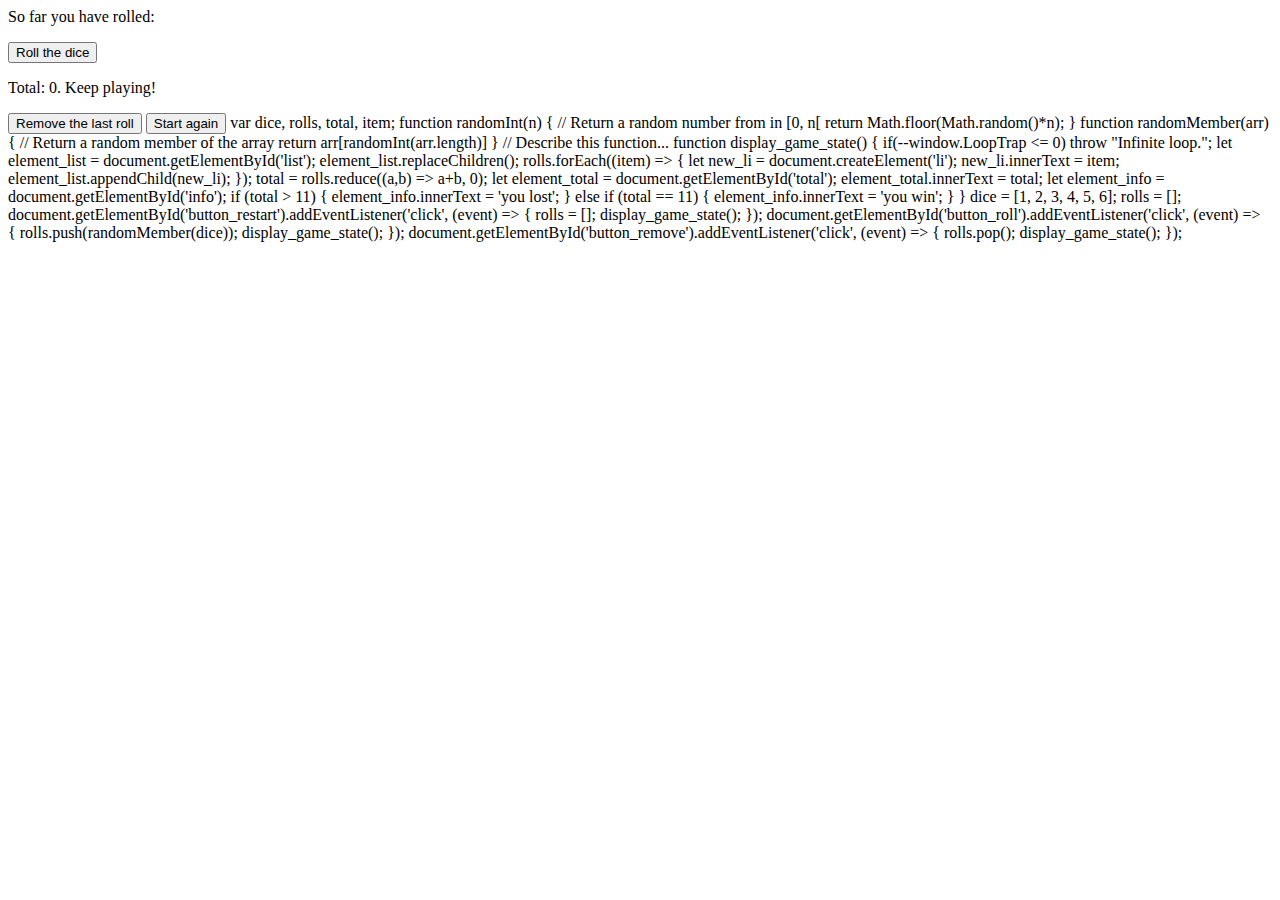
==== index.html @ 62adfa1c "Create index.html" ====
<html> 

<p>So far you have rolled:</p>
<ul id="list"></ul>
<button id="button_roll">Roll the dice</button>
<p>Total: <span id="total">0</span>. <span id="info">Keep playing!</span></p>
<button id="button_remove">Remove the last roll</button>
<button id="button_restart">Start again</button>
</html>
<scrip>


var dice, rolls, total, item;

function randomInt(n) {
  // Return a random number from in [0, n[
  return Math.floor(Math.random()*n);
}

function randomMember(arr) {
  // Return a random member of the array
  return arr[randomInt(arr.length)]
}

// Describe this function...
function display_game_state() {
  if(--window.LoopTrap <= 0) throw "Infinite loop.";
  let element_list = document.getElementById('list');
  element_list.replaceChildren();
  rolls.forEach((item) => {
    let new_li = document.createElement('li');
    new_li.innerText = item;

    element_list.appendChild(new_li);
  });
  total = rolls.reduce((a,b) => a+b, 0);
  let element_total = document.getElementById('total');
  element_total.innerText = total;
  let element_info = document.getElementById('info');
  if (total > 11) {
    element_info.innerText = 'you lost';
  } else if (total == 11) {
    element_info.innerText = 'you win';
  }
}


dice = [1, 2, 3, 4, 5, 6];
rolls = [];


document.getElementById('button_restart').addEventListener('click', (event) => {
  rolls = [];
  display_game_state();

});

document.getElementById('button_roll').addEventListener('click', (event) => {
  rolls.push(randomMember(dice));
  display_game_state();

});

document.getElementById('button_remove').addEventListener('click', (event) => {
  rolls.pop();
  display_game_state();

});
</scrip>
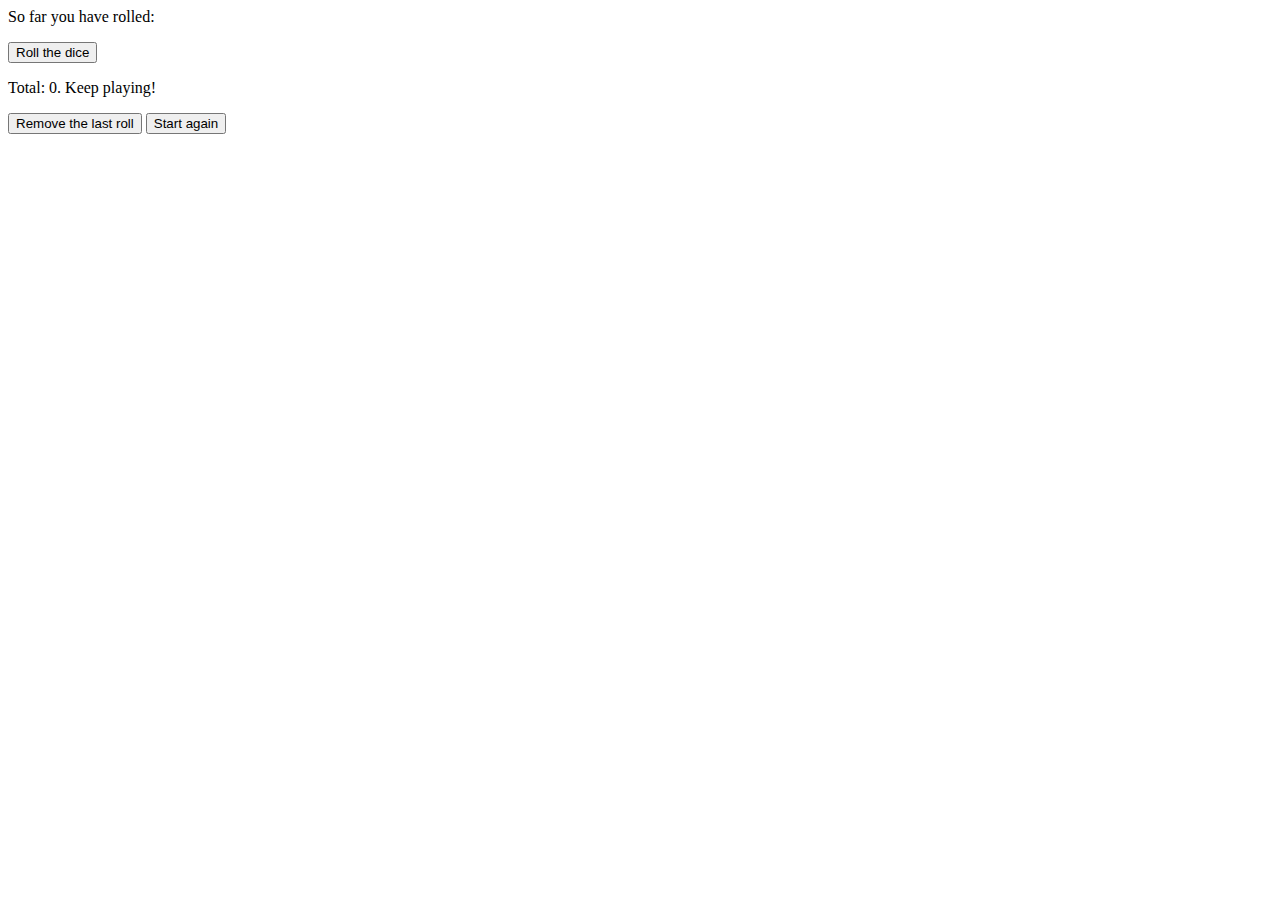
==== commit 04cbb97a: "Update index.html" ====
--- a/index.html
+++ b/index.html
@@ -7,10 +7,8 @@
 <p>Total: <span id="total">0</span>. <span id="info">Keep playing!</span></p>
 <button id="button_remove">Remove the last roll</button>
 <button id="button_restart">Start again</button>
-</html>
-<scrip>
 
-
+<script>
 var dice, rolls, total, item;
 
 function randomInt(n) {
@@ -67,4 +65,6 @@
   display_game_state();
 
 });
-</scrip>
+
+</script>
+  </hdml>
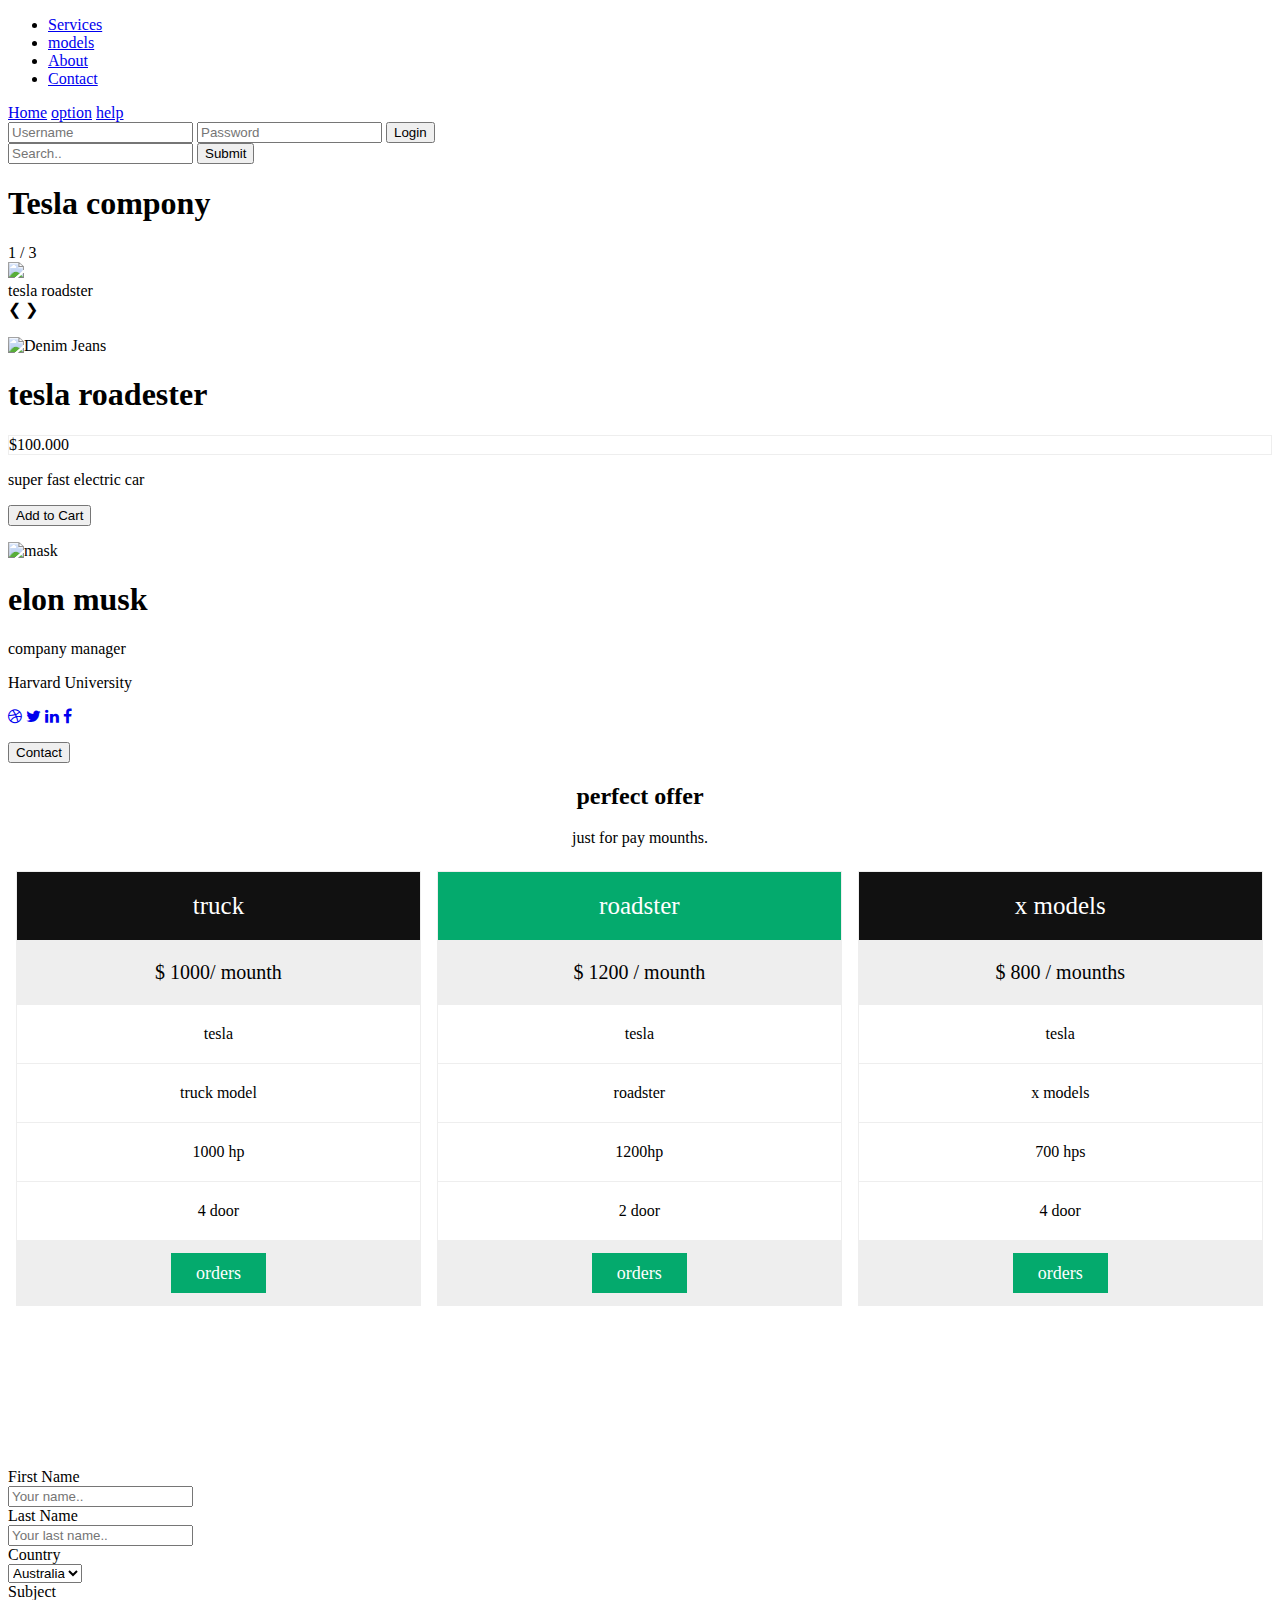
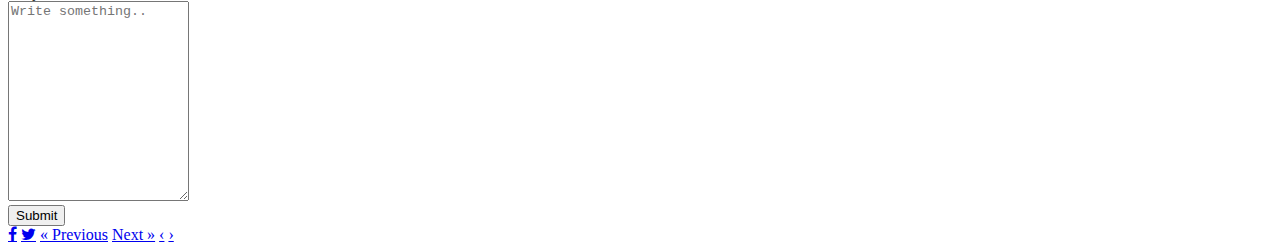
==== commit a0fb1195: "Rename index.html.1 to index.html" ====
--- a/index.html
+++ b/index.html
@@ -1,70 +1,353 @@
-
-<html> 
-
-<p>So far you have rolled:</p>
-<ul id="list"></ul>
-<button id="button_roll">Roll the dice</button>
-<p>Total: <span id="total">0</span>. <span id="info">Keep playing!</span></p>
-<button id="button_remove">Remove the last roll</button>
-<button id="button_restart">Start again</button>
+<!-- Slideshow container -->
+<!DOCTYPE html>
+  <html>
+    <head> <link rel="stylesheet" href="style.css">
+        
+<body>
+<header class="header"> 
+    <nav class="navbar">
+
+       <ul class="nav-menu">
+            <li class="nav-item">
+                <a href="#" class="nav-link">Services</a>
+            </li>
+            <li class="nav-item">
+                <a href="#" class="nav-link">models</a>
+            </li>
+            <li class="nav-item">
+                <a href="#" class="nav-link">About</a>
+            </li>
+            <li class="nav-item">
+                <a href="#" class="nav-link">Contact</a>
+            </li>
+        </ul>
+        <div class="hamburger">
+            <span class="bar"></span>
+            <span class="bar"></span>
+            <span class="bar"></span>
+        </div>
+    </nav>  
+
+
+
+<div class="topnav">
+<a class="active" href="#home">Home</a>
+<a href="#about">option</a>
+<a href="#contact">help</a>
+<div class="login-container">
+<form action="/action_page.php">
+  <input type="text" placeholder="Username" name="username">
+  <input type="text" placeholder="Password" name="psw">
+  <button type="submit">Login</button>
+</form>
+</div>
+</div>
+
+
+<div class="search-container">
+<form action="/action_page.php">
+  <input type="text" placeholder="Search.." name="search">
+  <button type="submit">Submit</button>
+</form>
+</div>
+
+
+
+
+<h1 id="title"> Tesla compony </h1>
+<link rel="stylesheet" href="styles.css">
+</Header>
+
+
+
+
+
+
+
+
+
+
+
+<div class="slideshow-container">
+
+<!-- Full-width images with number and caption text -->
+<div class="mySlides fade">
+<div class="numbertext">1 / 3</div>
+<img  src="https://cdn.motor1.com/images/mgl/VA0z9/s3/tesla-roadster.jpg" style="width:100%">
+<div class="text">tesla roadster</div>
+</div>
+
+<div class="mySlides fade">
+<div class="numbertext">2 / 3</div>
+<img src="https://tesla-cdn.thron.com/delivery/public/image/tesla/3863f3e5-546a-4b22-bcbc-1f8ee0479744/bvlatuR/std/1200x628/MX-Social" style="width:100%">
+<div class="text">tesla x</div>
+</div>
+
+<div class="mySlides fade">
+<div class="numbertext">3 / 3</div>
+<img src="https://www.tesla.com/xNVh4yUEc3B9/04_Desktop.jpg" style="width:100%">
+<div class="text">tesla truck</div>
+</div>
+<!-- Next and previous buttons -->
+<a class="prev" onclick="plusSlides(-1)">&#10094;</a>
+<a class="next" onclick="plusSlides(1)">&#10095;</a>
+</div>
+<br>
+
+<!-- The dots/circles -->
+<div style="text-align:center">
+<span class="dot" onclick="currentSlide(1)"></span>
+<span class="dot" onclick="currentSlide(2)"></span>
+<span class="dot" onclick="currentSlide(3)"></span>
+</div>
+
+
+
+
+
+<div class="card">
+<img src="https://hips.hearstapps.com/hmg-prod.s3.amazonaws.com/images/the-grid-5-8-20-1588942894.jpg" alt="Denim Jeans" style="width:100%">
+<h1>tesla roadester</h1>
+<p class="price">$100.000</p>
+<p>super fast electric car</p>
+<p><button>Add to Cart</button></p>
+</div>
+
+
+
+<!-- Add icon library -->
+<link rel="stylesheet" href="https://imageio.forbes.com/specials-images/dam/imageserve/37535088/0x0.jpg?format=jpg&width=1200">
+
+<div class="card">
+<img src="https://imageio.forbes.com/specials-images/dam/imageserve/37535088/0x0.jpg?format=jpg&width=1200" alt="mask" style="width:100%">
+<h1>elon musk</h1>
+<p class="title">company manager</p>
+<p>Harvard University</p>
+<a href="#"><i class="fa fa-dribbble"></i></a>
+<a href="#"><i class="fa fa-twitter"></i></a>
+<a href="#"><i class="fa fa-linkedin"></i></a>
+<a href="#"><i class="fa fa-facebook"></i></a>
+<p><button>Contact</button></p>
+</div>  
+
+<meta name="viewport" content="width=device-width, initial-scale=1.0">
+<style>
+* {
+box-sizing: border-box;
+}
+
+.columns {
+float: left;
+width: 33.3%;
+padding: 8px;
+}
+
+.price {
+list-style-type: none;
+border: 1px solid #eee;
+margin: 0;
+padding: 0;
+-webkit-transition: 0.3s;
+transition: 0.3s;
+}
+
+.price:hover {
+box-shadow: 0 8px 12px 0 rgba(0,0,0,0.2)
+}
+
+.price .header {
+background-color: #111;
+color: white;
+font-size: 25px;
+}
+
+.price li {
+border-bottom: 1px solid #eee;
+padding: 20px;
+text-align: center;
+}
+
+.price .grey {
+background-color: #eee;
+font-size: 20px;
+}
+
+.button {
+background-color: #04AA6D;
+border: none;
+color: white;
+padding: 10px 25px;
+text-align: center;
+text-decoration: none;
+font-size: 18px;
+}
+
+@media only screen and (max-width: 600px) {
+.columns {
+width: 100%;
+}
+}
+</style>
+</head>
+<body>
+
+<h2 style="text-align:center">perfect offer</h2>
+<p style="text-align:center">just for pay mounths.</p>
+
+<div class="columns">
+<ul class="price">
+<li class="header">truck</li>
+<li class="grey">$ 1000/ mounth</li>
+<li>tesla </li>
+<li>truck model</li>
+<li>1000 hp</li>
+<li>4 door</li>
+<li class="grey"><a href="#" class="button">orders</a></li>
+</ul>
+</div>
+
+<div class="columns">
+<ul class="price">
+<li class="header" style="background-color:#04AA6D"> roadster</li>
+<li class="grey">$ 1200 / mounth</li>
+<li>tesla</li>
+<li>roadster</li>
+<li>1200hp</li>
+<li>2 door</li>
+<li class="grey"><a href="#" class="button">orders</a></li>
+</ul>
+</div>
+
+<div class="columns">
+<ul class="price">
+<li class="header">x models</li>
+<li class="grey">$ 800 / mounths</li>
+<li>tesla</li>
+<li>x models</li>
+<li>700 hps</li>
+<li>4 door</li>
+<li class="grey"><a href="#" class="button">orders</a></li>
+</ul>
+</div>
+
+<div class="container">
+<iframe class="responsive-iframe" src="https://www.youtube.com/embed/tw4jkyfY4HE" title="YouTube video player" frameborder="0" allow="accelerometer; autoplay; clipboard-write; encrypted-media; gyroscope; picture-in-picture"></iframe>
+</div>  
+
+
+
+
+
+
+
+<div class="container">
+<form action="action_page.php">
+<div class="row">
+  <div class="col-25">
+    <label for="fname">First Name</label>
+  </div>
+  <div class="col-75">
+    <input type="text" id="fname" name="firstname" placeholder="Your name..">
+  </div>
+</div>
+<div class="row">
+  <div class="col-25">
+    <label for="lname">Last Name</label>
+  </div>
+  <div class="col-75">
+    <input type="text" id="lname" name="lastname" placeholder="Your last name..">
+  </div>
+</div>
+<div class="row">
+  <div class="col-25">
+    <label for="country">Country</label>
+  </div>
+  <div class="col-75">
+    <select id="country" name="country">
+      <option value="australia">Australia</option>
+      <option value="canada">Canada</option>
+      <option value="usa">USA</option>
+    </select>
+  </div>
+</div>
+<div class="row">
+  <div class="col-25">
+    <label for="subject">Subject</label>
+  </div>
+  <div class="col-75">
+    <textarea id="subject" name="subject" placeholder="Write something.." style="height:200px"></textarea>
+  </div>
+</div>
+<div class="row">
+  <input type="submit" value="Submit">
+</div>
+</form>
+</div>
+
+
+<!-- Add icon library -->
+<link rel="stylesheet" href="https://cdnjs.cloudflare.com/ajax/libs/font-awesome/4.7.0/css/font-awesome.min.css">
+
+<!-- Add font awesome icons -->
+<a href="#" class="fa fa-facebook"></a>
+<a href="#" class="fa fa-twitter"></a> 
+
+
+
+
+<a href="#" class="previous">&laquo; Previous</a>
+<a href="#" class="next">Next &raquo;</a>
+
+<a href="#" class="previous round">&#8249;</a>
+<a href="#" class="next round">&#8250;</a> 
+
 
 <script>
-var dice, rolls, total, item;
-
-function randomInt(n) {
-  // Return a random number from in [0, n[
-  return Math.floor(Math.random()*n);
-}
-
-function randomMember(arr) {
-  // Return a random member of the array
-  return arr[randomInt(arr.length)]
-}
-
-// Describe this function...
-function display_game_state() {
-  if(--window.LoopTrap <= 0) throw "Infinite loop.";
-  let element_list = document.getElementById('list');
-  element_list.replaceChildren();
-  rolls.forEach((item) => {
-    let new_li = document.createElement('li');
-    new_li.innerText = item;
-
-    element_list.appendChild(new_li);
-  });
-  total = rolls.reduce((a,b) => a+b, 0);
-  let element_total = document.getElementById('total');
-  element_total.innerText = total;
-  let element_info = document.getElementById('info');
-  if (total > 11) {
-    element_info.innerText = 'you lost';
-  } else if (total == 11) {
-    element_info.innerText = 'you win';
+
+let slideIndex = 1;
+showSlides(slideIndex);
+
+// Next/previous controls
+function plusSlides(n) {
+  showSlides(slideIndex += n);
+}
+
+// Thumbnail image controls
+function currentSlide(n) {
+  showSlides(slideIndex = n);
+}
+
+function showSlides(n) {
+  let i;
+  let slides = document.getElementsByClassName("mySlides");
+  let dots = document.getElementsByClassName("dot");
+  if (n > slides.length) {slideIndex = 1}
+  if (n < 1) {slideIndex = slides.length}
+  for (i = 0; i < slides.length; i++) {
+    slides[i].style.display = "none";
   }
-}
-
-
-dice = [1, 2, 3, 4, 5, 6];
-rolls = [];
-
-
-document.getElementById('button_restart').addEventListener('click', (event) => {
-  rolls = [];
-  display_game_state();
-
-});
-
-document.getElementById('button_roll').addEventListener('click', (event) => {
-  rolls.push(randomMember(dice));
-  display_game_state();
-
-});
-
-document.getElementById('button_remove').addEventListener('click', (event) => {
-  rolls.pop();
-  display_game_state();
-
-});
+  for (i = 0; i < dots.length; i++) {
+    dots[i].className = dots[i].className.replace(" active", "");
+  }
+  slides[slideIndex-1].style.display = "block";
+  dots[slideIndex-1].className += " active";
+}
+function myFunction(x) {
+  x.classList.toggle("change");
+}
+
+
+const hamburger = document.querySelector(".hamburger");
+const navMenu = document.querySelector(".nav-menu");
+
+hamburger.addEventListener("click", mobileMenu);
+
+function mobileMenu() {
+    hamburger.classList.toggle("active");
+    navMenu.classList.toggle("active");
+}
 
 </script>
-  </hdml>
+
+</body>
+</html>
